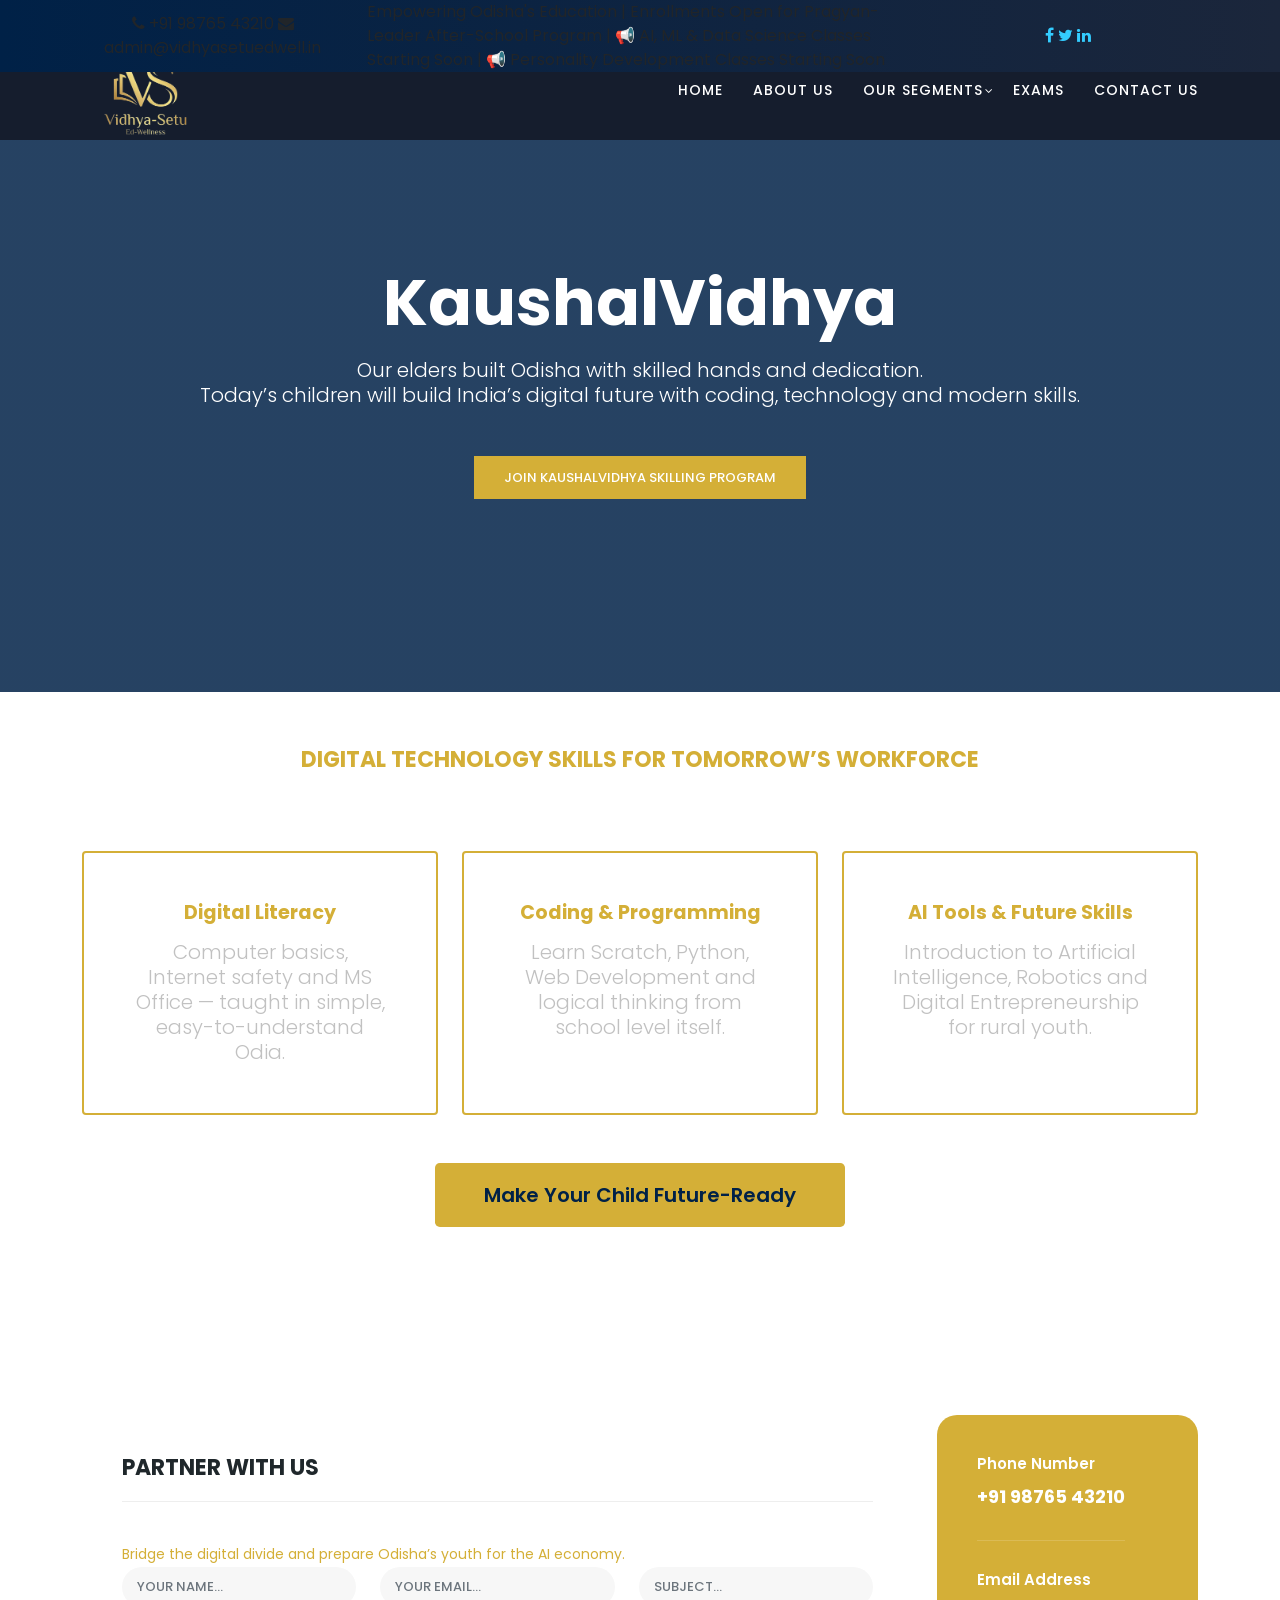
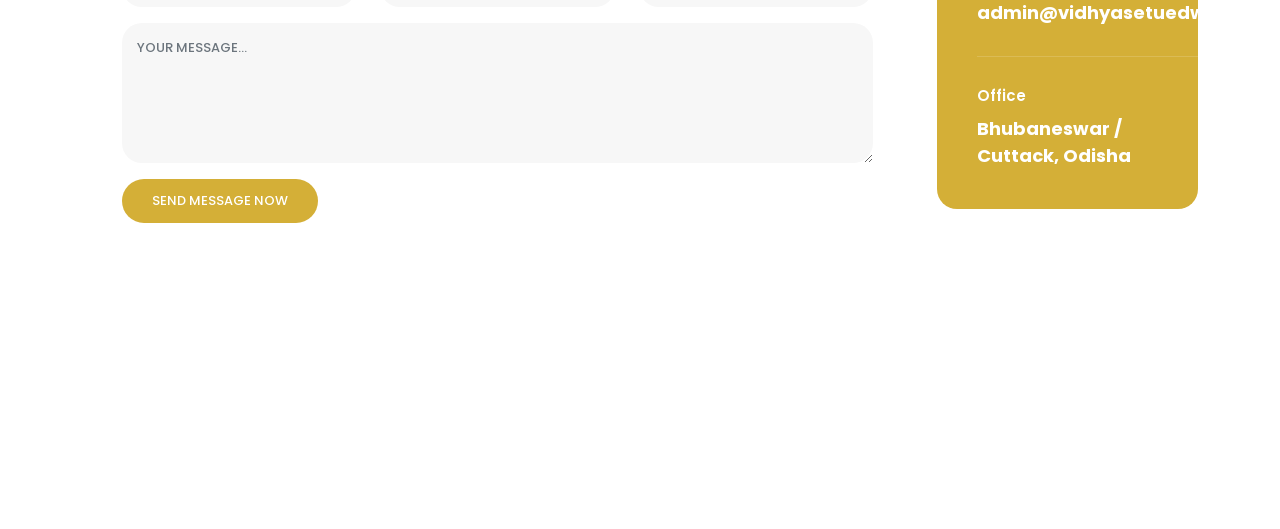
==== vidya-setu/kaushalVidhya.html @ 54aad802 "screens added" ====
<!DOCTYPE html>
<html lang="en">
<head>
  <meta charset="utf-8">
  <meta name="viewport" content="width=device-width, initial-scale=1, shrink-to-fit=no">
  <title>KaushalVidhya | Vidya-Setu Ed Wellness</title>
  <link href="https://fonts.googleapis.com/css?family=Poppins:100,200,300,400,500,600,700,800,900" rel="stylesheet">
  <link href="vendor/bootstrap/css/bootstrap.min.css" rel="stylesheet">
  <link rel="stylesheet" href="assets/css/fontawesome.css">
  <link rel="stylesheet" href="assets/css/templatemo-edu-meeting.css">
  <link rel="stylesheet" href="assets/css/owl.css">

  <style>
    :root {
      --navy: #002147;
      --gold: #D4AF37;
    }
    .sub-header {
      background: linear-gradient(90deg, var(--navy), #1b263b);
    }
    .main-button-red, .button-red {
      background: var(--gold) !important;
      color: var(--navy) !important;
      font-weight: 600;
    }
    .main-button-red:hover {
      background: #b8972e !important;
    }
    .golden-header {
      color: var(--gold) !important;
      font-weight: 700;
    }
    .hero {
      background: linear-gradient(rgba(0,33,71,0.85), rgba(0,33,71,0.85)), 
                  url('https://images.unsplash.com/photo-1516321318423-f06f85e504b3') center/cover no-repeat;
      height: 620px;
      display: flex;
      align-items: center;
    }
    .card {
      transition: all 0.4s ease;
      border: 2px solid var(--gold);
    }
    .card:hover {
      transform: translateY(-12px);
      box-shadow: 0 15px 35px rgba(212, 175, 55, 0.25);
    }
  </style>
</head>
<body>

  <!-- Sub Header -->
  <div class="sub-header">
    <div class="top-header">
      <div class="container">
        <div class="row align-items-center">
          <div class="col-lg-3 col-12 text-center contact-info">
            <span><i class="fa fa-phone"></i> +91 98765 43210</span>
            <span><i class="fa fa-envelope"></i> admin@vidhyasetuedwell.in</span>
          </div>
          <div class="col-lg-6 ticker-area">
            <div class="news-ticker">
              <div class="ticker-track">
                <span>Empowering Odisha's Education | Enrollments Open for Pragyan-Leader After-School Program | 📢 AI, ML & Data Science Classes Starting Soon | 📢 Personality Development Classes Starting Soon</span>
              </div>
            </div>
          </div>
          <div class="col-lg-3 col-sm-12 text-center social-icons">
            <a href="#"><i class="fa fa-facebook"></i></a>
            <a href="#"><i class="fa fa-twitter"></i></a>
            <a href="#"><i class="fa fa-linkedin"></i></a>
          </div>
        </div>
      </div>
    </div>
  </div>

  <!-- Header -->
  <header class="header-area header-sticky">
    <div class="container">
      <div class="row">
        <div class="col-12">
          <nav class="main-nav">
            <a href="index.html" class="logo">
              <img src="assets/images/logo/logo-Photoroom.png" alt="Vidya-Setu" style="height:80px; margin-top:10px;">
            </a>
            <ul class="nav">
              <li class="scroll-to-section"><a href="index.html">Home</a></li>
              <li><a href="about.html">About Us</a></li>
              <li class="has-sub">
                <a href="javascript:void(0)">Our Segments</a>
                <ul class="sub-menu">
                  <li><a href="pragyanvidhya.html">PragyanVidhya</a></li>
                  <li><a href="rudravidhya.html">RudraVidhya</a></li>
                  <li><a href="kaushalvidhya.html">KaushalVidhya</a></li>
                </ul>
              </li>
              <li><a href="exams.html">Exams</a></li>
              <li class="scroll-to-section"><a href="#contact">Contact Us</a></li>
            </ul>
            <a class='menu-trigger'><span>Menu</span></a>
          </nav>
        </div>
      </div>
    </div>
  </header>

  <!-- Hero Section -->
  <section class="hero">
    <div class="container">
      <div class="row">
        <div class="col-lg-12 text-center">
          <h1 class="text-white fw-bolder display-3 mb-3">KaushalVidhya</h1>
          <p class="text-white lead" style="max-width:900px; margin:auto;">
            Our elders built Odisha with skilled hands and dedication.<br>
            Today’s children will build India’s digital future with coding, technology and modern skills.
          </p>
          <div class="main-button-red mt-5 d-inline-block">
            <a href="#contact">Join KaushalVidhya Skilling Program</a>
          </div>
        </div>
      </div>
    </div>
  </section>

  <!-- Content Section -->
  <section class="py-5">
    <div class="container">
      <div class="section-heading text-center mb-5">
        <h2 class="golden-header">Digital Technology Skills for Tomorrow’s Workforce</h2>
      </div>

      <div class="row g-4">
        <div class="col-md-4">
          <div class="card h-100 p-5 text-center">
            <h4 class="golden-header mb-3">Digital Literacy</h4>
            <p class="lead">Computer basics, Internet safety and MS Office — taught in simple, easy-to-understand Odia.</p>
          </div>
        </div>
        <div class="col-md-4">
          <div class="card h-100 p-5 text-center">
            <h4 class="golden-header mb-3">Coding & Programming</h4>
            <p class="lead">Learn Scratch, Python, Web Development and logical thinking from school level itself.</p>
          </div>
        </div>
        <div class="col-md-4">
          <div class="card h-100 p-5 text-center">
            <h4 class="golden-header mb-3">AI Tools & Future Skills</h4>
            <p class="lead">Introduction to Artificial Intelligence, Robotics and Digital Entrepreneurship for rural youth.</p>
          </div>
        </div>
      </div>

      <div class="text-center mt-5">
        <a href="#contact" class="main-button-red btn btn-lg px-5 py-3">Make Your Child Future-Ready</a>
      </div>
    </div>
  </section>

  <!-- Contact Section -->
  <section class="contact-us" id="contact">
    <div class="container">
      <div class="row">
        <div class="col-lg-9 align-self-center">
          <form id="contact" action="https://formspree.io/f/YOUR_FORM_ID" method="POST">
            <h2>Partner With Us</h2>
            <p style="color: #D4AF37;">Bridge the digital divide and prepare Odisha’s youth for the AI economy.</p>
            <div class="row">
              <div class="col-lg-4"><input name="name" type="text" placeholder="YOUR NAME..." required class="form-control mb-3"></div>
              <div class="col-lg-4"><input name="email" type="email" placeholder="YOUR EMAIL..." required class="form-control mb-3"></div>
              <div class="col-lg-4"><input name="subject" type="text" placeholder="SUBJECT..." required class="form-control mb-3"></div>
              <div class="col-lg-12"><textarea name="message" placeholder="YOUR MESSAGE..." required class="form-control mb-3" rows="5"></textarea></div>
              <div class="col-lg-12"><button type="submit" class="button">SEND MESSAGE NOW</button></div>
            </div>
          </form>
        </div>
        <div class="col-lg-3">
          <div class="right-info">
            <ul>
              <li><h6>Phone Number</h6><span>+91 98765 43210</span></li>
              <li><h6>Email Address</h6><span>admin@vidhyasetuedwell.in</span></li>
              <li><h6>Office</h6><span>Bhubaneswar / Cuttack, Odisha</span></li>
            </ul>
          </div>
        </div>
      </div>
    </div>
    <div class="footer">
      <p>Copyright © 2025 Vidhya-Setu Ed-Wellness Pvt. Ltd. All Rights Reserved.</p>
    </div>
  </section>

</body>
</html>
---- vidya-setu/assets/css/templatemo-edu-meeting.css ----
/*

TemplateMo 569 Edu Meeting

https://templatemo.com/tm-569-edu-meeting

*/

/* ---------------------------------------------
Table of contents
------------------------------------------------
01. font & reset css
02. reset
03. global styles
04. header
05. banner
06. features
07. testimonials
08. contact
09. footer
10. preloader
11. search
12. portfolio

--------------------------------------------- */
/* 
---------------------------------------------
font & reset css
--------------------------------------------- 
*/
@import url("https://fonts.googleapis.com/css?family=Poppins:100,200,300,400,500,600,700,800,900");

/* 
---------------------------------------------
reset
--------------------------------------------- 
*/
html,
body,
div,
span,
applet,
object,
iframe,
h1,
h2,
h3,
h4,
h5,
h6,
p,
blockquote,
div pre,
a,
abbr,
acronym,
address,
big,
cite,
code,
del,
dfn,
em,
font,
img,
ins,
kbd,
q,
s,
samp,
small,
strike,
strong,
sub,
sup,
tt,
var,
b,
u,
i,
center,
dl,
dt,
dd,
ol,
ul,
li,
figure,
header,
nav,
section,
article,
aside,
footer,
figcaption {
  margin: 0;
  padding: 0;
  border: 0;
  outline: 0;
}

.clearfix:after {
  content: ".";
  display: block;
  clear: both;
  visibility: hidden;
  line-height: 0;
  height: 0;
}

.clearfix {
  display: inline-block;
}

html[xmlns] .clearfix {
  display: block;
}

* html .clearfix {
  height: 1%;
}

ul,
li {
  padding: 0;
  margin: 0;
  list-style: none;
}

header,
nav,
section,
article,
aside,
footer,
hgroup {
  display: block;
}

* {
  box-sizing: border-box;
}

html,
body {
  font-family: 'Poppins', sans-serif;
  font-weight: 400;
  background-color: #fff;
  font-size: 16px;
  -ms-text-size-adjust: 100%;
  -webkit-font-smoothing: antialiased;
  -moz-osx-font-smoothing: grayscale;
}

a {
  text-decoration: none !important;
  color: #3CF;
}

a:hover {
  color: #FC3;
}

h1,
h2,
h3,
h4,
h5,
h6 {
  margin-top: 0px;
  margin-bottom: 0px;
}

ul {
  margin-bottom: 0px;
}

p {
  font-size: 14px;
  line-height: 25px;
  color: #c1c1c1;
}

img {
  width: 100%;
  overflow: hidden;
}

/* 
---------------------------------------------
global styles
--------------------------------------------- 
*/
html,
body {
  background: #fff;
  font-family: 'Poppins', sans-serif;
}

::selection {
  background: #f5a425;
  color: #fff;
}

::-moz-selection {
  background: #f5a425;
  color: #fff;
}

@media (max-width: 991px) {

  html,
  body {
    overflow-x: hidden;
  }

  .mobile-top-fix {
    margin-top: 30px;
    margin-bottom: 0px;
  }

  .mobile-bottom-fix {
    margin-bottom: 30px;
  }

  .mobile-bottom-fix-big {
    margin-bottom: 60px;
  }
}

.main-button-red a {
  font-size: 13px;
  color: #fff;
  background-color: #D4AF37;
  padding: 12px 30px;
  display: inline-block;
  border-radius: 22px;
  font-weight: 500;
  text-transform: uppercase;
  transition: all .3s;
}

.main-button-red a:hover {
  opacity: 0.9;
}

.button-red a {
  font-size: 10px;
  color: #fff;
  background-color: #D4AF37;
  padding: 5px 10px;
  display: inline-block;
  border-radius: 22px;
  font-weight: 300;
  text-transform: uppercase;
  transition: all .3s;
}

.button-red a:hover {
  opacity: 0.9;
}
.main-button-yellow a {
  font-size: 13px;
  color: #fff;
  background-color: #f5a425;
  padding: 12px 30px;
  display: inline-block;
  border-radius: 22px;
  font-weight: 500;
  text-transform: uppercase;
  transition: all .3s;
}

.main-button-yellow a:hover {
  opacity: 0.9;
}

.section-heading h2 {
  line-height: 40px;
  margin-top: 0px;
  margin-bottom: 50px;
  padding-bottom: 20px;
  border-bottom: 1px solid rgba(250, 250, 250, 0.15);
  font-size: 22px;
  font-weight: 700;
  text-transform: uppercase;
  color: #fff;
}


/* 
---------------------------------------------
header
--------------------------------------------- 
*/

.sub-header {
  background-color: #1f272b;
  position: relative;
  z-index: 1111;
}

.sub-header .left-content p {
  color: #fff;
  padding: 8px 0px;
  font-size: 13px;
}

.sub-header .right-icons {
  text-align: right;
  padding: 8px 0px;
}

.sub-header .right-icons ul li {
  display: inline-block;
  margin-left: 15px;
}

.sub-header .right-icons ul li a {
  color: #fff;
  font-size: 14px;
  transition: all .3s;
}

.sub-header .right-icons ul li a:hover {
  color: #f5a425;
}

.sub-header .left-content p em {
  font-style: normal;
  color: #f5a425;
}

.background-header {
  background-color: #0c0a22d7 !important;
  height: 80px !important;
  position: fixed !important;
  top: 0 !important;
  left: 0;
  right: 0;
  box-shadow: 0px 0px 10px rgba(0, 0, 0, 0.15) !important;
}

.background-header .main-nav .nav li a {
  color: #1e1e1e !important;
}

.background-header .logo,
.background-header .main-nav .nav li a {
  color: #ffffff !important;
}

.background-header .main-nav .nav li:hover a {
  color: #fb5849 !important;
}

.background-header .nav li a.active {
  color: #fb5849 !important;
}

.header-area {
  background-color: rgba(16, 16, 26, 0.726);
  position: absolute;
  top: 40px;
  left: 0;
  right: 0;
  z-index: 100;
  -webkit-transition: all .5s ease 0s;
  -moz-transition: all .5s ease 0s;
  -o-transition: all .5s ease 0s;
  transition: all .5s ease 0s;
}

.header-area .main-nav {
  min-height: 80px;
  background: transparent;
}

.header-area .main-nav .logo {
  line-height: 100px;
  color: #fff;
  font-size: 28px;
  font-weight: 700;
  text-transform: uppercase;
  letter-spacing: 2px;
  float: left;
  -webkit-transition: all 0.3s ease 0s;
  -moz-transition: all 0.3s ease 0s;
  -o-transition: all 0.3s ease 0s;
  transition: all 0.3s ease 0s;
}

.background-header .main-nav .logo {
  line-height: 75px;
}

.background-header .nav {
  margin-top: 20px !important;
}

.header-area .main-nav .nav {
  float: right;
  margin-top: 30px;
  margin-right: 0px;
  background-color: transparent;
  -webkit-transition: all 0.3s ease 0s;
  -moz-transition: all 0.3s ease 0s;
  -o-transition: all 0.3s ease 0s;
  transition: all 0.3s ease 0s;
  position: relative;
  z-index: 999;
}

.header-area .main-nav .nav li {
  padding-left: 15px;
  padding-right: 15px;
}

.header-area .main-nav .nav li:last-child {
  padding-right: 0px;
}

.header-area .main-nav .nav li a {
  display: block;
  font-weight: 500;
  font-size: 14px;
  text-transform: uppercase;
  color: #fff;
  -webkit-transition: all 0.3s ease 0s;
  -moz-transition: all 0.3s ease 0s;
  -o-transition: all 0.3s ease 0s;
  transition: all 0.3s ease 0s;
  height: 40px;
  line-height: 40px;
  border: transparent;
  letter-spacing: 1px;
}

.header-area .main-nav .nav li:hover a,
.header-area .main-nav .nav li a.active {
  color: #f5a425 !important;
}

.background-header .main-nav .nav li:hover a,
.background-header .main-nav .nav li a.active {
  color: #f5a425 !important;
  opacity: 1;
}

.header-area .main-nav .nav li.has-sub {
  position: relative;
  padding-right: 15px;
}

.header-area .main-nav .nav li.has-sub:after {
  font-family: FontAwesome;
  content: "\f107";
  font-size: 12px;
  color: #fff;
  position: absolute;
  right: 5px;
  top: 12px;
}

.background-header .main-nav .nav li.has-sub:after {
  color: #1e1e1e;
}

.header-area .main-nav .nav li.has-sub ul.sub-menu {
  position: absolute;
  width: 200px;
  box-shadow: 0 2px 28px 0 rgba(0, 0, 0, 0.06);
  overflow: hidden;
  top: 40px;
  opacity: 0;
  transition: all .3s;
  transform: translateY(+2em);
  visibility: hidden;
  z-index: -1;
}

.header-area .main-nav .nav li.has-sub ul.sub-menu li {
  margin-left: 0px;
  padding-left: 0px;
  padding-right: 0px;
}

.header-area .main-nav .nav li.has-sub ul.sub-menu li a {
  opacity: 1;
  display: block;
  background: #f7f7f7;
  color: #2a2a2a !important;
  padding-left: 20px;
  height: 40px;
  line-height: 40px;
  -webkit-transition: all 0.3s ease 0s;
  -moz-transition: all 0.3s ease 0s;
  -o-transition: all 0.3s ease 0s;
  transition: all 0.3s ease 0s;
  position: relative;
  font-size: 13px;
  font-weight: 400;
  border-bottom: 1px solid #eee;
}

.header-area .main-nav .nav li.has-sub ul li a:hover {
  background: #fff;
  color: #f5a425 !important;
  padding-left: 25px;
}

.header-area .main-nav .nav li.has-sub ul li a:hover:before {
  width: 3px;
}

.header-area .main-nav .nav li.has-sub:hover ul.sub-menu {
  visibility: visible;
  opacity: 1;
  z-index: 1;
  transform: translateY(0%);
  transition-delay: 0s, 0s, 0.3s;
}

.header-area .main-nav .menu-trigger {
  cursor: pointer;
  display: block;
  position: absolute;
  top: 50px;
  width: 32px;
  height: 40px;
  text-indent: -9999em;
  z-index: 99;
  right: 40px;
  display: none;
}

.background-header .main-nav .menu-trigger {
  top: 23px;
}

/* Hamburger lines */
.header-area .main-nav .menu-trigger span,
.header-area .main-nav .menu-trigger span:before,
.header-area .main-nav .menu-trigger span:after {
  transition: all 0.4s;
  background-color: #ffffff;
  /* WHITE */
  display: block;
  position: absolute;
  width: 30px;
  height: 2px;
  left: 0;
}

.background-header .main-nav .menu-trigger span,
.background-header .main-nav .menu-trigger span:before,
.background-header .main-nav .menu-trigger span:after {
  background-color: #ffffff;
  /* WHITE */
}

.header-area .main-nav .menu-trigger span:before,
.header-area .main-nav .menu-trigger span:after {
  transition: all 0.4s;
  background-color: #ffffff;
  /* WHITE */
  display: block;
  position: absolute;
  width: 75%;
  height: 2px;
  left: 0;
}

.background-header .main-nav .menu-trigger span:before,
.background-header .main-nav .menu-trigger span:after {
  background-color: #ffffff;
  /* WHITE */
}

.header-area .main-nav .menu-trigger span:before,
.header-area .main-nav .menu-trigger span:after {
  content: "";
}

.header-area .main-nav .menu-trigger span {
  top: 16px;
}

.header-area .main-nav .menu-trigger span:before {
  transform-origin: 33% 100%;
  top: -10px;
  z-index: 10;
}

.header-area .main-nav .menu-trigger span:after {
  transform-origin: 33% 0;
  top: 10px;
}

/* Active (X icon) */
.header-area .main-nav .menu-trigger.active span,
.header-area .main-nav .menu-trigger.active span:before,
.header-area .main-nav .menu-trigger.active span:after {
  background-color: transparent;
  width: 100%;
}

.header-area .main-nav .menu-trigger.active span:before {
  transform: translateY(6px) translateX(1px) rotate(45deg);
  background-color: #ffffff;
  /* WHITE */
}

.background-header .main-nav .menu-trigger.active span:before {
  background-color: #ffffff;
}

.header-area .main-nav .menu-trigger.active span:after {
  transform: translateY(-6px) translateX(1px) rotate(-45deg);
  background-color: #ffffff;
  /* WHITE */
}

.background-header .main-nav .menu-trigger.active span:after {
  background-color: #ffffff;
}

/* .header-area.header-sticky {
  min-height: 80px;
} */

.header-area .nav {
  margin-top: 30px;
}

.header-area.header-sticky .nav li a.active {
  color: #f5a425;
}

@media (max-width: 1200px) {
  .header-area .main-nav .nav li {
    padding-left: 7px;
    padding-right: 7px;
  }

  .header-area .main-nav:before {
    display: none;
  }
}

@media (max-width: 767px) {
  .header-area{
    background-color: #1e2030bd!important;
    /*  */
  }
  .header-area .main-nav .logo {
    color: #ffffff;
  }

  .header-area.header-sticky .nav li a:hover,
  .header-area.header-sticky .nav li a.active {
    color: #f5a425 !important;
    opacity: 1;
  }

  .header-area.header-sticky .nav li.search-icon a {
    width: 100%;
  }

  .header-area {
    background-color: #f7f7f7;
    padding: 0px 15px;
    height: 100px;
    box-shadow: none;
    text-align: center;
  }

  .header-area .container {
    padding: 0px;
  }

  .header-area .logo {
    margin-left: 30px;
  }

  .header-area .menu-trigger {
    display: block !important;
  }

  .header-area .main-nav {
    overflow: hidden;
  }

  .header-area .main-nav .nav {
    float: none;
    width: 100%;
    display: none;
    -webkit-transition: all 0s ease 0s;
    -moz-transition: all 0s ease 0s;
    -o-transition: all 0s ease 0s;
    transition: all 0s ease 0s;
    margin-left: 0px;
  }

  .header-area .main-nav .nav li:first-child {
    border-top: 1px solid #eee;
  }

  .header-area.header-sticky .nav {
    margin-top: 100px !important;
  }

  .header-area .main-nav .nav li {
    width: 100%;
    background: #fff;
    border-bottom: 1px solid #eee;
    padding-left: 0px !important;
    padding-right: 0px !important;
  }

  .header-area .main-nav .nav li a {
    height: 50px !important;
    line-height: 50px !important;
    padding: 0px !important;
    border: none !important;
    background: #f7f7f7 !important;
    color: #191a20 !important;
  }

  .header-area .main-nav .nav li a:hover {
    background: #eee !important;
    color: #f5a425 !important;
  }

  .header-area .main-nav .nav li.has-sub ul.sub-menu {
    position: relative;
    visibility: inherit;
    opacity: 1;
    z-index: 1;
    transform: translateY(0%);
    top: 0px;
    width: 100%;
    box-shadow: none;
    height: 0px;
    transition: all 0s;
  }

  .header-area .main-nav .nav li.submenu ul li a {
    font-size: 12px;
    font-weight: 400;
  }

  .header-area .main-nav .nav li.submenu ul li a:hover:before {
    width: 0px;
  }

  .header-area .main-nav .nav li.has-sub ul.sub-menu {
    height: auto;
  }

  .header-area .main-nav .nav li.has-sub:after {
    color: #3B566E;
    right: 30px;
    font-size: 14px;
    top: 15px;
  }

  .header-area .main-nav .nav li.submenu:hover ul,
  .header-area .main-nav .nav li.submenu:focus ul {
    height: 0px;
  }
}

@media (min-width: 767px) {
  .header-area .main-nav .nav {
    display: flex !important;
  }
}


/* 
---------------------------------------------
banner
--------------------------------------------- 
*/

.main-banner {
  position: relative;
  max-height: 100%;
  overflow: hidden;
  margin-bottom: -7px;
}

#bg-video {
  min-width: 100%;
  min-height: 100vh;
  max-width: 100%;
  max-height: 100vh;
  object-fit: cover;
  z-index: -1;
}

#bg-video::-webkit-media-controls {
  display: none !important;
}

.video-overlay {
  position: absolute;
  background-color: rgba(17, 29, 41, 0.562);
  top: 0;
  left: 0;
  bottom: 0;
  right: 0;
  width: 100%;
}

.main-banner .caption {
  position: absolute;
  top: 50%;
  transform: translateY(-50%);
}

.main-banner .caption h6 {
  margin-top: 0px;
  font-size: 15px;
  text-transform: uppercase;
  font-weight: 600;
  color: #fff;
  letter-spacing: 1px;
}

.main-banner .caption h2 {
  margin-top: 20px;
  margin-bottom: 20px;
  font-size: 36px;
  text-transform: uppercase;
  font-weight: 800;
  color: #fff;
  letter-spacing: 1px;
}

.main-banner .caption h2 em {
  font-style: normal;
  color: #f5a425;
  font-weight: 900;
}

.main-banner .caption p {
  color: #fff;
  font-size: 14px;
  max-width: 570px;
}

.main-banner .caption .main-button-red {
  margin-top: 30px;
}

@media screen and (max-width: 767px) {

  .main-banner .caption h6 {
    font-weight: 500;
  }

  .main-banner .caption h2 {
    font-size: 36px;
  }

}


/*
---------------------------------------------
services
---------------------------------------------
*/

.services {
  margin-top: -135px;
  position: absolute;
  width: 100%;
}

.services .item {
  background-image: url(../images/service-item-bg.jpg);
  background-repeat: no-repeat;
  background-size: cover;
  background-position: center center;
  border-radius: 20px;
  text-align: center;
  color: #fff;
  padding: 40px;
}

.services .item .icon {
  max-width: 60px;
  margin: 0 auto;
}

.services .item h4 {
  margin-top: 25px;
  margin-bottom: 15px;
  font-size: 18px;
  font-weight: 600;
}

.services .item p {
  color: #fff;
  font-size: 13px;
}

.services .owl-nav {
  display: inline-block !important;
  text-align: center;
  position: absolute;
  width: 100%;
  top: 50%;
  transform: translateY(-25px);
}

.services .owl-nav .owl-prev {
  margin-right: 10px;
  outline: none;
  position: absolute;
  left: -80px;
}

.services .owl-nav .owl-prev span,
.services .owl-nav .owl-next span {
  opacity: 0;
}

.services .owl-nav .owl-prev:before {
  display: inline-block;
  font-family: 'FontAwesome';
  color: #1e1e1e;
  font-size: 25px;
  font-weight: 700;
  content: '\f104';
  background-color: #fff;
  width: 50px;
  height: 50px;
  border-radius: 50%;
  line-height: 50px;
}

.services .owl-nav .owl-prev {
  opacity: 1;
  transition: all .5s;
}

.services .owl-nav .owl-prev:hover {
  opacity: 0.9;
}

.services .owl-nav .owl-next {
  opacity: 1;
  transition: all .5s;
}

.services .owl-nav .owl-next:hover {
  opacity: 0.9;
}

.services .owl-nav .owl-next {
  margin-left: 10px;
  outline: none;
  position: absolute;
  right: -85px;
}

.services .owl-nav .owl-next:before {
  display: inline-block;
  font-family: 'FontAwesome';
  color: #1e1e1e;
  font-size: 25px;
  font-weight: 700;
  content: '\f105';
  background-color: #fff;
  width: 50px;
  height: 50px;
  border-radius: 50%;
  line-height: 50px;
}


/*
---------------------------------------------
upcoming meetings
---------------------------------------------
*/

section.upcoming-meetings {
  background-image: url(../images/meetings-bg.jpg);
  background-position: center center;
  background-attachment: fixed;
  background-repeat: no-repeat;
  background-size: cover;
  padding-top: 230px;
  padding-bottom: 110px;
}

section.upcoming-meetings .section-heading {
  text-align: center;
}

section.upcoming-meetings .categories {
  background-color: #fff;
  border-radius: 20px;
  padding: 40px;
  margin-right: 45px;
}

section.upcoming-meetings .categories h4 {
  font-size: 18px;
  font-weight: 600;
  color: #1f272b;
  margin-bottom: 30px;
  padding-bottom: 20px;
  border-bottom: 1px solid #eee;
}

section.upcoming-meetings .categories ul li {
  display: inline-block;
  margin-bottom: 15px;
}

section.upcoming-meetings .categories ul li a {
  font-size: 15px;
  color: #1f272b;
  font-weight: 500;
  transition: all .3s;
}

section.upcoming-meetings .categories ul li a:hover {
  color: #D4AF37;
}

section.upcoming-meetings .categories .main-button-red {
  border-top: 1px solid #eee;
  padding-top: 30px;
  margin-top: 15px;
}

section.upcoming-meetings .categories .main-button-red a {
  width: 100%;
  text-align: center;
}

.meeting-item {
  margin-bottom: 30px;
}

.meeting-item .thumb {
  position: relative;
}

.meeting-item .thumb img {
  border-top-right-radius: 20px;
  border-top-left-radius: 20px;
}

.meeting-item .thumb .price {
  position: absolute;
  left: 20px;
  top: 20px;
}

.meeting-item .thumb .price span {
  font-size: 16px;
  color: #1f272b;
  font-weight: 600;
  background-color: rgba(250, 250, 250, 0.9);
  padding: 7px 12px;
  border-radius: 10px;
}

.meeting-item .down-content {
  background-color: #fff;
  padding: 30px;
  border-bottom-right-radius: 20px;
  border-bottom-left-radius: 20px;
}

.meeting-item .down-content .date {
  float: left;
  text-align: center;
  display: inline-block;
  margin-right: 20px;
}

.meeting-item .down-content .date h6 {
  font-size: 13px;
  text-transform: uppercase;
  font-weight: 600;
  color: #D4AF37;
}

.meeting-item .down-content .date span {
  display: block;
  color: #1f272b;
  font-size: 22px;
  margin-top: 7px;
}

.meeting-item .down-content h4 {
  font-size: 18px;
  color: #1f272b;
  font-weight: 600;
  display: inline-block;
  margin-bottom: 15px;
}

.meeting-item .down-content p {
  margin-left: 50px;
  color: #1f272b;
  font-size: 14px;
}



/*
---------------------------------------------
apply now
---------------------------------------------
*/

section.apply-now {
  background-image: url(../images/apply-bg.jpg);
  background-position: center center;
  background-attachment: fixed;
  background-repeat: no-repeat;
  background-size: cover;
  padding: 140px 0px;
}

section.apply-now .item {
  background-color: rgba(250, 250, 250, 0.15);
  padding: 40px;
  margin-bottom: 30px;
}

section.apply-now .item h3 {
  color: #fff;
  text-transform: uppercase;
  font-size: 24px;
  font-weight: 700;
  margin-bottom: 20px;
}

section.apply-now .item p {
  color: #fff;
  margin-bottom: 20px;
}

.accordions {
  border-radius: 20px;
  padding: 40px;
  background-color: #fff;
  margin-left: 45px;
}

.accordions .accordion {
  border-bottom: 1px solid #eee;
}

.accordions .last-accordion {
  border-bottom: none;
}

.accordion-head {
  padding: 20px;
  font-size: 18px;
  font-weight: 700;
  color: #1f272b;
  cursor: pointer;
  transition: color 200ms ease-in-out;
  border-bottom: 1px solid #fff;
}

@media screen and (min-width: 768px) {
  .accordion-head {
    padding: 1rem;
    font-size: 1.2rem;
  }
}

.accordion-head .icon {
  float: right;
  transition: transform 200ms ease-in-out;
}

.accordion-head.is-open {
  color: #f5a425;
  border-bottom: none;
}

.accordion-head.is-open .icon {
  transform: rotate(45deg);
}

.accordion-body {
  overflow: hidden;
  height: 0;
  transition: height 300ms ease-in-out;
  border-bottom: 1px solid #fff;
}

.accordion-body>.content {
  padding: 20px;
  padding-top: 0;
}


/* 
---------------------------------------------
courses
--------------------------------------------- 
*/

section.our-courses {
  background-image: url(../images/meetings-bg.jpg);
  background-position: center center;
  background-attachment: fixed;
  background-repeat: no-repeat;
  background-size: cover;
  padding-top: 140px;
  padding-bottom: 130px;
}

.our-courses .item .down-content {
  background-color: #fff;
}

.our-courses .item .down-content h4 {
  padding: 25px;
  font-size: 18px;
  color: #1f272b;
  text-align: center;
  border-bottom: 1px solid #eee;
}

.our-courses .item .down-content .info {
  padding: 25px;
}

.our-courses .item .down-content .info ul li {
  display: inline-block;
  margin-right: 1px;
}

.our-courses .item .down-content .info ul li i {
  color: #f5a425;
  font-size: 14px;
}

.our-courses .item .down-content .info span {
  color: #D4AF37;
  font-size: 15px;
  font-weight: 600;
  text-align: right;
  display: inline-block;
  width: 100%;
}

.our-courses .owl-nav {
  text-align: center;
  position: absolute;
  width: 100%;
  top: 50%;
  transform: translateY(-45px);
}

.our-courses .owl-dots {
  display: inline-block;
  text-align: center;
  width: 100%;
  margin-top: 40px;
}

.our-courses .owl-dots .owl-dot {
  transition: all .5s;
  width: 7px;
  height: 7px;
  background-color: #fff;
  margin: 0px 5px;
  border-radius: 50%;
  outline: none;
}

.our-courses .owl-dots .active {
  width: 24px;
  height: 8px;
  border-radius: 4px;
}

.our-courses .owl-nav .owl-prev {
  margin-right: 10px;
  outline: none;
  position: absolute;
  left: -80px;
}

.our-courses .owl-nav .owl-prev span,
.our-courses .owl-nav .owl-next span {
  opacity: 0;
}

.our-courses .owl-nav .owl-prev:before {
  display: inline-block;
  font-family: 'FontAwesome';
  color: #1e1e1e;
  font-size: 25px;
  font-weight: 700;
  content: '\f104';
  background-color: #fff;
  width: 50px;
  height: 50px;
  border-radius: 50%;
  line-height: 50px;
}

.our-courses .owl-nav .owl-prev {
  opacity: 1;
  transition: all .5s;
}

.our-courses .owl-nav .owl-prev:hover {
  opacity: 0.9;
}

.our-courses .owl-nav .owl-next {
  opacity: 1;
  transition: all .5s;
}

.our-courses .owl-nav .owl-next:hover {
  opacity: 0.9;
}

.our-courses .owl-nav .owl-next {
  margin-left: 10px;
  outline: none;
  position: absolute;
  right: -85px;
}

.our-courses .owl-nav .owl-next:before {
  display: inline-block;
  font-family: 'FontAwesome';
  color: #1e1e1e;
  font-size: 25px;
  font-weight: 700;
  content: '\f105';
  background-color: #fff;
  width: 50px;
  height: 50px;
  border-radius: 50%;
  line-height: 50px;
}


/*
---------------------------------------------
our facts
---------------------------------------------
*/

section.our-facts {
  background-image: url(../images/facts-bg.jpg);
  background-position: center center;
  background-attachment: fixed;
  background-repeat: no-repeat;
  background-size: cover;
  padding: 140px 0px 125px 0px;
}

section.our-facts h2 {
  font-size: 38px;
  color: #fff;
  line-height: 50px;
  font-weight: 700;
  letter-spacing: 0.5px;
  margin-bottom: 50px;
}

.count-area-content {
  text-align: center;
  background-color: rgba(250, 250, 250, 0.15);
  border-radius: 20px;
  padding: 25px 30px 35px 30px;
  margin: 15px 0px;
}

.percentage .count-digit:after {
  content: '%';
  margin-left: 3px;
}

.count-digit {
  margin: 5px 0px;
  color: #0e1722b2;
  font-weight: 700;
  font-size: 36px;
}

.count-title {
  font-size: 18px;
  font-weight: 500;
  color: #fff;
  letter-spacing: 0.5px;
}

.new-students {
  margin-top: 45px;
}

section.our-facts .video {
  text-align: center;
  margin-left: 70px;
  background-image: url(../images/logo/logo.jpeg);
  background-repeat: no-repeat;
  background-position: center center;
  background-size: cover;
  border-radius: 20px;
}

section.our-facts .video img {
  padding: 170px 0px;
  max-width: 56px;
}


/* 
---------------------------------------------
contact us
--------------------------------------------- 
*/

section.contact-us {
  background-image: url(../images/meetings-bg.jpg);
  background-position: center center;
  background-attachment: fixed;
  background-repeat: no-repeat;
  background-size: cover;
  padding: 140px 0px 0px 0px;
}

section.contact-us #contact {
  background-color: #fff;
  border-radius: 20px;
  padding: 40px;
}

section.contact-us #contact h2 {
  text-transform: uppercase;
  color: #1f272b;
  border-bottom: 1px solid #eee;
  margin-bottom: 40px;
  padding-bottom: 20px;
  font-size: 22px;
  font-weight: 700;
}

section.contact-us #contact input {
  width: 100%;
  height: 40px;
  border-radius: 20px;
  background-color: #f7f7f7;
  outline: none;
  border: none;
  box-shadow: none;
  font-size: 13px;
  font-weight: 500;
  color: #7a7a7a;
  padding: 0px 15px;
  margin-bottom: 30px;
}

section.contact-us #contact textarea {
  width: 100%;
  min-height: 140px;
  max-height: 180px;
  border-radius: 20px;
  background-color: #f7f7f7;
  outline: none;
  border: none;
  box-shadow: none;
  font-size: 13px;
  font-weight: 500;
  color: #7a7a7a;
  padding: 15px;
  margin-bottom: 30px;
}

section.contact-us #contact button {
  font-size: 13px;
  color: #fff;
  background-color: #D4AF37;
  padding: 12px 30px;
  display: inline-block;
  border-radius: 22px;
  font-weight: 500;
  text-transform: uppercase;
  transition: all .3s;
  border: none;
  outline: none;
}

section.contact-us #contact button:hover {
  opacity: 0.9;
}

section.contact-us .right-info {
  background-color: #D4AF37;
  border-radius: 20px;
  padding: 40px;
}

section.contact-us .right-info ul li {
  display: inline-block;
  border-bottom: 1px solid rgba(250, 250, 250, 0.15);
  margin-bottom: 30px;
  padding-bottom: 30px;
}

section.contact-us .right-info ul li:last-child {
  margin-bottom: 0;
  padding-bottom: 0;
  border-bottom: none;
}

section.contact-us .right-info ul li h6 {
  color: #fff;
  font-size: 15px;
  font-weight: 600;
  margin-bottom: 10px;
}

section.contact-us .right-info ul li span {
  display: block;
  font-size: 18px;
  color: #fff;
  font-weight: 700;
}

.footer {
  text-align: center;
  margin-top: 140px;
  border-top: 1px solid rgba(250, 250, 250, 0.15);
  padding: 50px 0px;
}

.footer p {
  text-transform: uppercase;
  font-size: 14px;
  color: #fff;
}

.footer p a {
  color: #f5a425;
}


/*
---------------------------------------------
heading page
---------------------------------------------
*/

section.heading-page {
  background-image: url(../images/heading-bg.jpg);
  background-position: center center;
  background-repeat: no-repeat;
  background-size: cover;
  padding-top: 230px;
  padding-bottom: 110px;
  text-align: center;
}

section.heading-page h6 {
  margin-top: 0px;
  font-size: 15px;
  text-transform: uppercase;
  font-weight: 600;
  color: #fff;
  letter-spacing: 1px;
}

section.heading-page h2 {
  margin-top: 20px;
  margin-bottom: 20px;
  font-size: 36px;
  text-transform: uppercase;
  font-weight: 800;
  color: #fff;
  letter-spacing: 1px;
}


/*
---------------------------------------------
upcoming meetings page
---------------------------------------------
*/

section.meetings-page {
  background-image: url(../images/meetings-page-bg.jpg);
  background-position: center center;
  background-attachment: fixed;
  background-repeat: no-repeat;
  background-size: cover;
  padding-top: 140px;
  padding-bottom: 0px;
}

section.meetings-page .filters {
  text-align: center;
  margin-bottom: 60px;
}

section.meetings-page .filters li {
  font-size: 13px;
  color: #D4AF37;
  background-color: #fff;
  padding: 11px 30px;
  display: inline-block;
  border-radius: 22px;
  font-weight: 600;
  text-transform: uppercase;
  transition: all .3s;
  cursor: pointer;
  margin: 0px 3px;
}

section.meetings-page .filters ul li.active,
section.meetings-page .filters ul li:hover {
  background-color: #D4AF37;
  color: #fff;
}

section.meetings-page .pagination {
  text-align: center;
  width: 100%;
  margin-top: 30px;
  display: inline-block;
}

section.meetings-page .pagination ul li {
  display: inline-block;
}

section.meetings-page .pagination ul li a {
  width: 40px;
  height: 40px;
  background-color: #fff;
  border-radius: 10px;
  color: #1f272b;
  display: inline-block;
  text-align: center;
  line-height: 40px;
  font-weight: 600;
  font-size: 15px;
  transition: all .3s;
}

section.meetings-page .main-button-red {
  text-align: center;
}

section.meetings-page .main-button-red a {
  padding: 12px 60px;
  text-align: center;
  margin-top: 30px;
}

section.meetings-page .pagination ul li.active a,
section.meetings-page .pagination ul li a:hover {
  background-color: #D4AF37;
  color: #fff;
}

.meeting-single-item .thumb {
  position: relative;
}

.meeting-single-item .thumb img {
  border-top-right-radius: 20px;
  border-top-left-radius: 20px;
}

.meeting-single-item .thumb .price {
  position: absolute;
  left: 20px;
  top: 20px;
}

.meeting-single-item .thumb .price span {
  font-size: 16px;
  color: #1f272b;
  font-weight: 600;
  background-color: rgba(250, 250, 250, 0.9);
  padding: 7px 12px;
  border-radius: 10px;
}

.meeting-single-item .down-content {
  background-color: #fff;
  padding: 40px;
  border-bottom-right-radius: 20px;
  border-bottom-left-radius: 20px;
}

.meeting-single-item .thumb .date {
  position: absolute;
  background-color: rgba(250, 250, 250, 0.9);
  width: 80px;
  height: 80px;
  text-align: center;
  padding: 15px 0px;
  border-radius: 10px;
  right: 20px;
  top: 20px;
}

.meeting-single-item .thumb .date h6 {
  font-size: 13px;
  text-transform: uppercase;
  font-weight: 600;
  color: #D4AF37;
}

.meeting-single-item .thumb .date span {
  display: block;
  color: #1f272b;
  font-size: 22px;
  margin-top: 7px;
}

.meeting-single-item .down-content h4 {
  font-size: 22px;
  color: #1f272b;
  font-weight: 600;
  display: inline-block;
  margin-bottom: 15px;
}

.meeting-single-item .down-content h5 {
  font-size: 18px;
  color: #1f272b;
  font-weight: 700;
  display: inline-block;
  margin-bottom: 15px;
}

.meeting-single-item .down-content p {
  color: #1f272b;
  font-size: 14px;
}

.meeting-single-item .down-content p.description {
  margin-top: 40px;
  padding-top: 40px;
  border-top: 1px solid #eee;
  margin-bottom: 40px;
  padding-bottom: 40px;
  border-bottom: 1px solid #eee;
}

.meeting-single-item .down-content .share {
  margin-top: 40px;
  padding-top: 40px;
  border-top: 1px solid #eee;
}

.meeting-single-item .down-content .share h5 {
  float: left;
  margin-right: 10px;
  margin-bottom: 0px;
}

.meeting-single-item .down-content .share ul li {
  display: inline;
}

.meeting-single-item .down-content .share ul li a {
  font-size: 14px;
  color: #1f272b;
  transition: all .3s;
}

.meeting-single-item .down-content .share ul li a:hover {
  color: #f5a425;
}

/* Meeting item column */
.templatemo-item-col {
  width: 31%;
}

@media (max-width: 992px) {
  .templatemo-item-col {
    width: 45%;
  }
}

@media (max-width: 767px) {
  .templatemo-item-col {
    width: 100%;
  }
}

/* 
---------------------------------------------
responsive
--------------------------------------------- 
*/

@media (max-width: 1300px) {
  .services .owl-nav .owl-next {
    right: -30px;
  }

  .services .owl-nav .owl-prev {
    left: -25px;
  }

  .our-courses .owl-nav .owl-next {
    right: -30px;
  }

  .our-courses .owl-nav .owl-prev {
    left: -25px;
  }
}

@media (max-width: 1200px) {
  .services .owl-nav .owl-next {
    right: -70px;
  }

  .services .owl-nav .owl-prev {
    left: -65px;
  }

  .our-courses .owl-nav .owl-next {
    right: -70px;
  }

  .our-courses .owl-nav .owl-prev {
    left: -65px;
  }
}

@media (max-width: 1085px) {
  .services .owl-nav .owl-next {
    right: -30px;
  }

  .services .owl-nav .owl-prev {
    left: -25px;
  }

  .our-courses .owl-nav .owl-next {
    right: -30px;
  }

  .our-courses .owl-nav .owl-prev {
    left: -25px;
  }
}

@media (max-width: 1005px) {
  .services .owl-nav .owl-next {
    display: none;
  }

  .services .owl-nav .owl-prev {
    display: none;
  }

  .our-courses .owl-nav .owl-next {
    display: none;
  }

  .our-courses .owl-nav .owl-prev {
    display: none;
  }
}

@media (max-width: 992px) {

  .main-banner .caption {
    top: 60%;
  }

  .main-banner .caption h2 {
    margin-top: 10px;
    margin-bottom: 10px;
    font-size: 22px;
  }

  .main-banner .caption .main-button-red {
    margin-top: 15px;
  }

  .services {
    margin-top: 60px;
  }

  section.upcoming-meetings {
    padding-top: 400px;
  }

  section.upcoming-meetings .categories {
    margin-right: 0px;
    margin-bottom: 30px;
  }

  .accordions {
    margin-left: 0px;
  }

  .new-students {
    margin-top: 15px;
  }

  section.our-facts .video {
    margin-left: 0px;
    margin-top: 15px;
  }

  section.contact-us #contact {
    margin-bottom: 30px;
  }

}

@media (max-width: 767px) {

  .sub-header .left-content p {
    display: none;
  }

  .sub-header .right-icons {
    text-align: center;
  }

  .main-nav .nav .sub-menu {
    display: none;
  }

  .header-area .main-nav .nav li ul.sub-menu li a {
    color: #1f272b;
  }

}

.golden-border{
  border: 1px solid #f5a425!important;
  padding: 10px;
  margin: 15px;
  background-color: transparent!important;
}

.golden-header{
  color: #f5a425;
  font-weight: bold;
  font-size: larger;
}
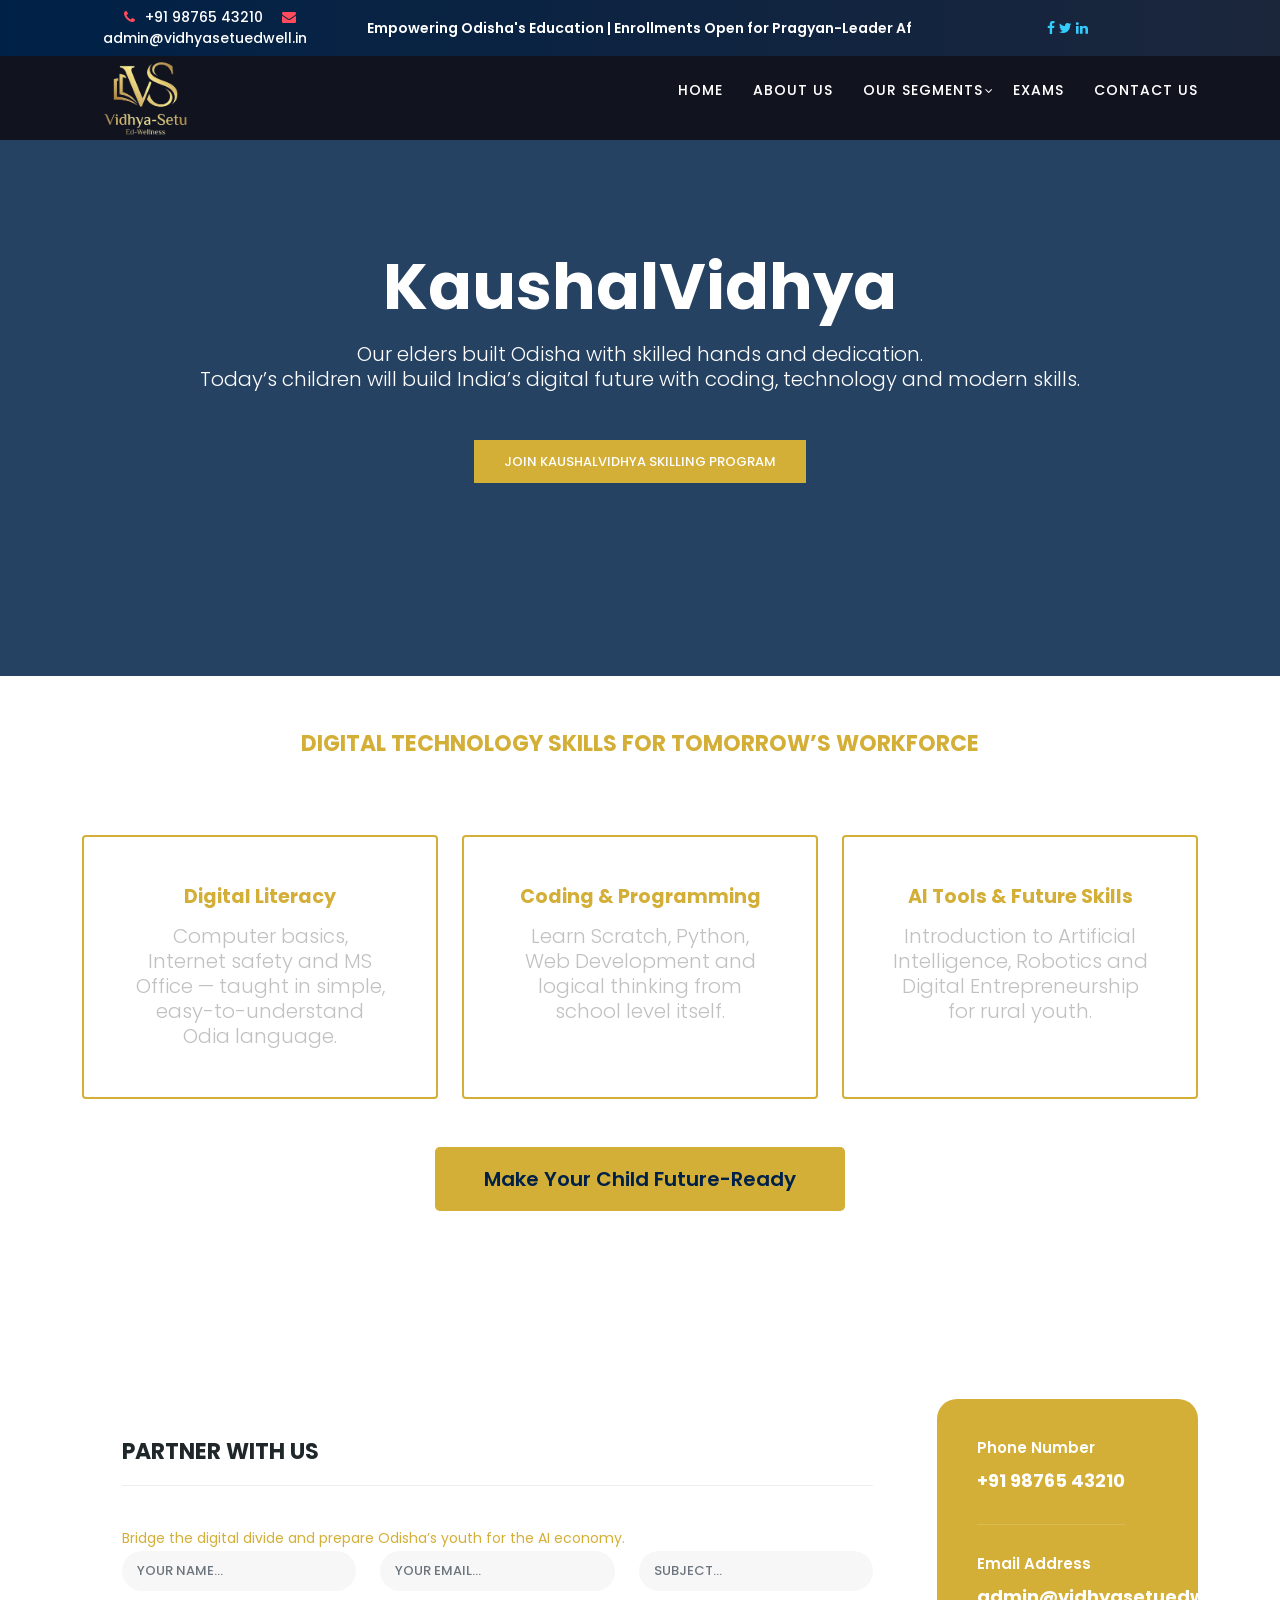
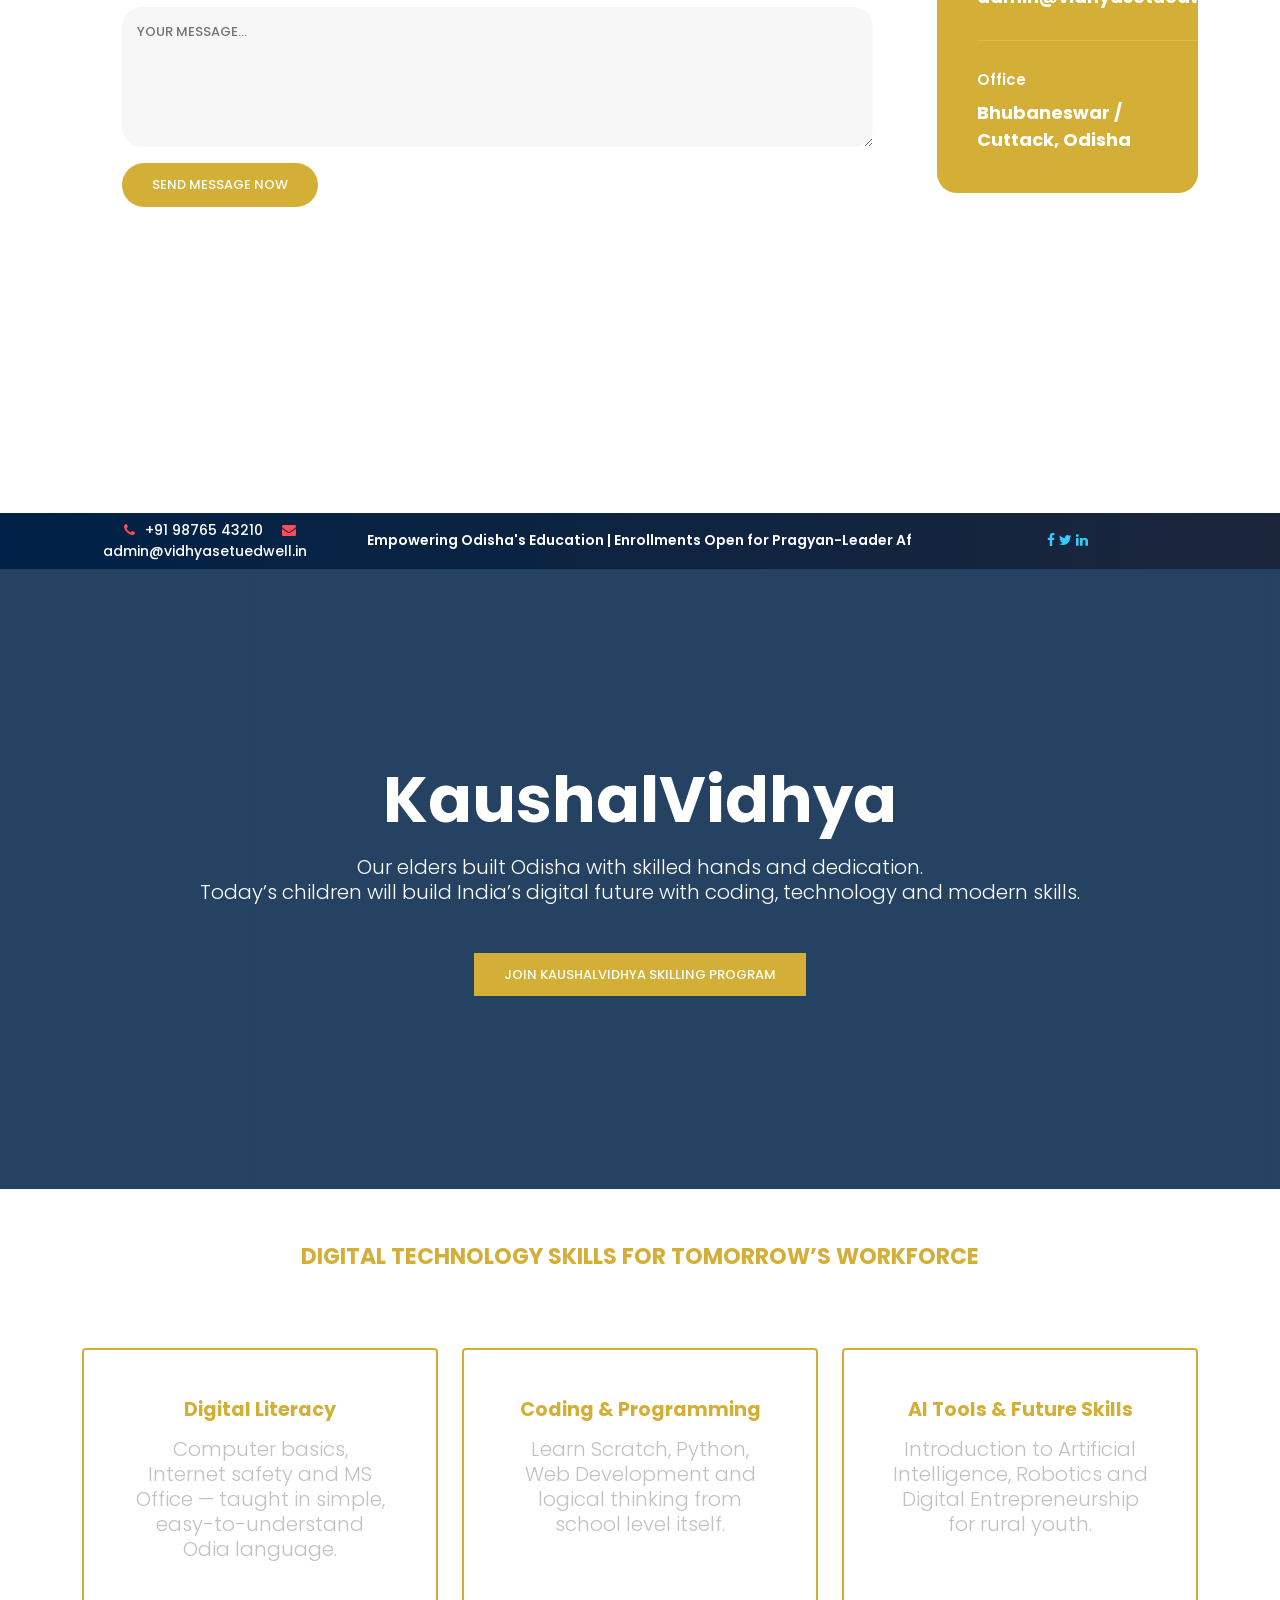
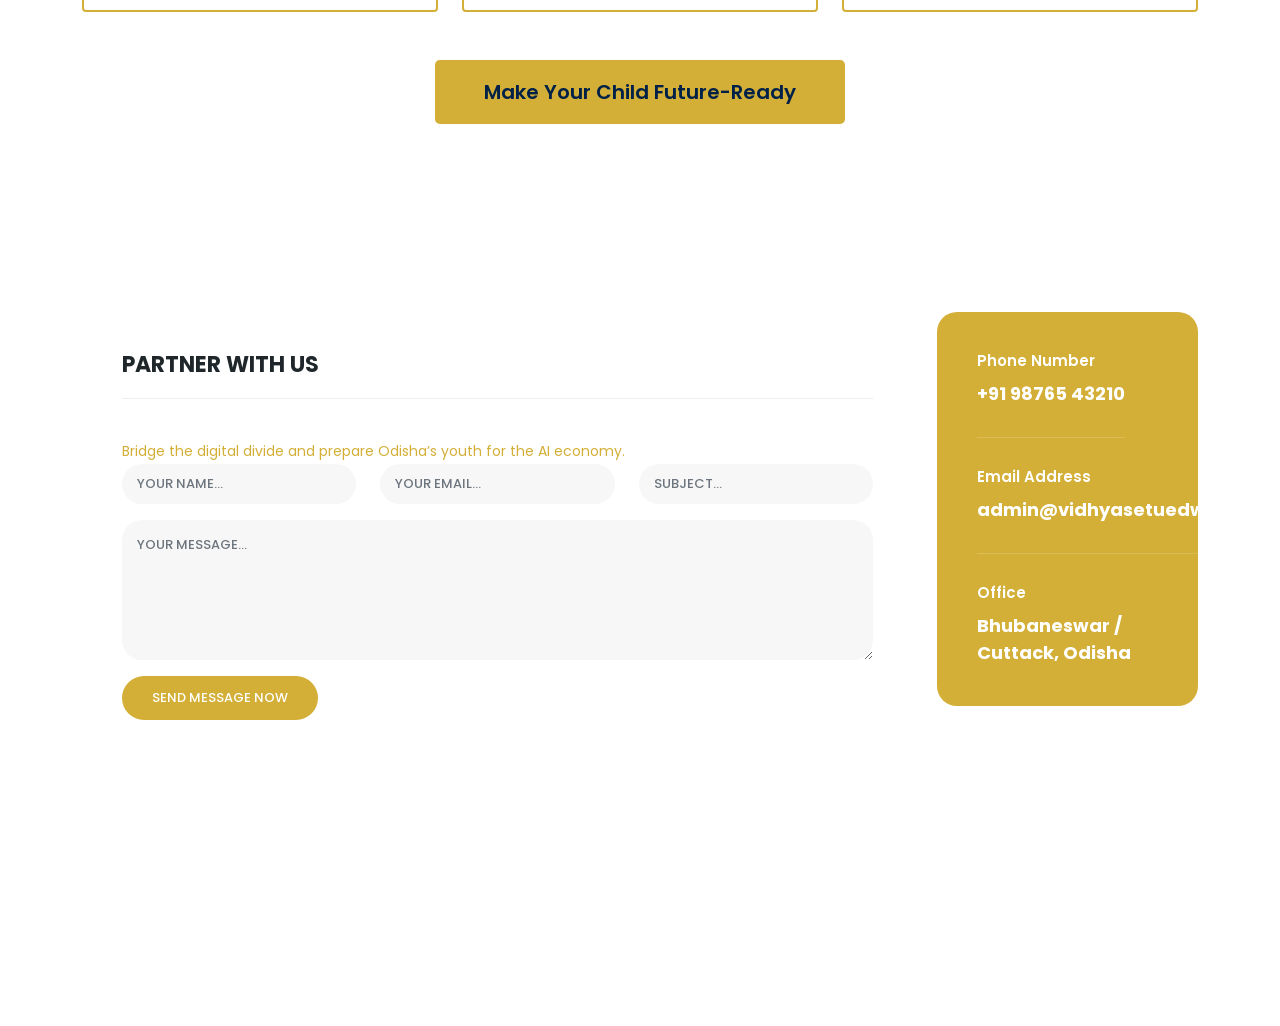
==== commit 612a09ea: "all new updates" ====
--- a/vidya-setu/kaushalVidhya.html
+++ b/vidya-setu/kaushalVidhya.html
@@ -15,9 +15,49 @@
       --navy: #002147;
       --gold: #D4AF37;
     }
+
+    /* Sub Header Fix */
     .sub-header {
       background: linear-gradient(90deg, var(--navy), #1b263b);
-    }
+      padding: 7px 0;
+    }
+    .top-header {
+      color: #fff;
+      font-size: 14px;
+    }
+    .contact-info span {
+      margin-right: 20px;
+      font-weight: 500;
+    }
+    .contact-info i {
+      color: var(--gold);
+      margin-right: 8px;
+    }
+
+    /* Ticker Fix */
+    .news-ticker {
+      overflow: hidden;
+      position: relative;
+    }
+    .ticker-track {
+      display: inline-flex;
+      white-space: nowrap;
+      animation: tickerMove 25s linear infinite;
+    }
+    .ticker-track span {
+      margin-right: 80px;
+      font-weight: 600;
+      color: #fff;
+    }
+    .news-ticker:hover .ticker-track {
+      animation-play-state: paused;
+    }
+    @keyframes tickerMove {
+      0% { transform: translateX(100%); }
+      100% { transform: translateX(-100%); }
+    }
+
+    /* Page Styling */
     .main-button-red, .button-red {
       background: var(--gold) !important;
       color: var(--navy) !important;
@@ -49,7 +89,7 @@
 </head>
 <body>
 
-  <!-- Sub Header -->
+  <!-- ==================== SUB HEADER (Fixed & Visible) ==================== -->
   <div class="sub-header">
     <div class="top-header">
       <div class="container">
@@ -61,7 +101,8 @@
           <div class="col-lg-6 ticker-area">
             <div class="news-ticker">
               <div class="ticker-track">
-                <span>Empowering Odisha's Education | Enrollments Open for Pragyan-Leader After-School Program | 📢 AI, ML & Data Science Classes Starting Soon | 📢 Personality Development Classes Starting Soon</span>
+                <span>Empowering Odisha's Education | Enrollments Open for Pragyan-Leader After-School Program | 📢 Classes on AI, ML & Data Science to start soon | 📢 Practical Classes on Personality Development to start soon</span>
+                <span>Empowering Odisha's Education | Enrollments Open for Pragyan-Leader After-School Program | 📢 Classes on AI, ML & Data Science to start soon | 📢 Practical Classes on Personality Development to start soon</span>
               </div>
             </div>
           </div>
@@ -105,7 +146,7 @@
     </div>
   </header>
 
-  <!-- Hero Section -->
+  <!-- Hero -->
   <section class="hero">
     <div class="container">
       <div class="row">
@@ -123,7 +164,7 @@
     </div>
   </section>
 
-  <!-- Content Section -->
+  <!-- Content -->
   <section class="py-5">
     <div class="container">
       <div class="section-heading text-center mb-5">
@@ -134,7 +175,7 @@
         <div class="col-md-4">
           <div class="card h-100 p-5 text-center">
             <h4 class="golden-header mb-3">Digital Literacy</h4>
-            <p class="lead">Computer basics, Internet safety and MS Office — taught in simple, easy-to-understand Odia.</p>
+            <p class="lead">Computer basics, Internet safety and MS Office — taught in simple, easy-to-understand Odia language.</p>
           </div>
         </div>
         <div class="col-md-4">
@@ -191,4 +232,270 @@
   </section>
 
 </body>
+</html>
+
+
+
+
+
+
+
+
+
+
+
+
+
+
+
+
+
+
+
+
+
+
+
+
+
+
+<!DOCTYPE html>
+<html lang="en">
+<head>
+  <meta charset="utf-8">
+  <meta name="viewport" content="width=device-width, initial-scale=1, shrink-to-fit=no">
+  <title>KaushalVidhya | Vidya-Setu Ed Wellness</title>
+  <link href="https://fonts.googleapis.com/css?family=Poppins:100,200,300,400,500,600,700,800,900" rel="stylesheet">
+  <link href="vendor/bootstrap/css/bootstrap.min.css" rel="stylesheet">
+  <link rel="stylesheet" href="assets/css/fontawesome.css">
+  <link rel="stylesheet" href="assets/css/templatemo-edu-meeting.css">
+  <link rel="stylesheet" href="assets/css/owl.css">
+
+  <style>
+    :root {
+      --navy: #002147;
+      --gold: #D4AF37;
+    }
+    .sub-header {
+      background: linear-gradient(90deg, var(--navy), #1b263b);
+    }
+    .main-button-red, .button-red {
+      background: var(--gold) !important;
+      color: var(--navy) !important;
+      font-weight: 600;
+    }
+    .main-button-red:hover {
+      background: #b8972e !important;
+    }
+    .golden-header {
+      color: var(--gold) !important;
+      font-weight: 700;
+    }
+    .hero {
+      background: linear-gradient(rgba(0,33,71,0.85), rgba(0,33,71,0.85)), 
+                  url('https://images.unsplash.com/photo-1516321318423-f06f85e504b3') center/cover no-repeat;
+      height: 620px;
+      display: flex;
+      align-items: center;
+    }
+    .card {
+      transition: all 0.4s ease;
+      border: 2px solid var(--gold);
+    }
+    .card:hover {
+      transform: translateY(-12px);
+      box-shadow: 0 15px 35px rgba(212, 175, 55, 0.25);
+    }
+        /* CONTACT */
+
+    .contact-info span {
+      margin-right: 15px;
+      animation: slideLeft 1s ease;
+    }
+
+    .contact-info i {
+      color: #ff4b5c;
+      margin-right: 6px;
+    }
+
+
+    /* Ticker Fix - Working Properly */
+    .news-ticker {
+      overflow: hidden;
+      position: relative;
+    }
+    .ticker-track {
+      display: inline-flex;
+      white-space: nowrap;
+      animation: tickerMove 45s linear infinite;
+    }
+    .ticker-track span {
+      margin-right: 80px;
+      font-weight: 600;
+      color: #fff;
+    }
+    .news-ticker:hover .ticker-track {
+      animation-play-state: paused;
+    }
+    @keyframes tickerMove {
+      0% { transform: translateX(100%); }
+      100% { transform: translateX(-100%); }
+    }
+  </style>
+</head>
+<body>
+
+  <!-- Sub Header (Now Visible & Working) -->
+  <div class="sub-header">
+    <div class="top-header">
+      <div class="container">
+        <div class="row align-items-center">
+          <div class="col-lg-3 col-12 text-center contact-info">
+            <span><i class="fa fa-phone"></i> +91 98765 43210</span>
+            <span><i class="fa fa-envelope"></i> admin@vidhyasetuedwell.in</span>
+          </div>
+          <div class="col-lg-6 ticker-area">
+            <div class="news-ticker">
+              <div class="ticker-track">
+                <span>Empowering Odisha's Education | Enrollments Open for Pragyan-Leader After-School Program | 📢 Classes on AI, ML & Data Science to start soon | 📢 Practical Classes on Personality Development to start soon</span>
+                <span>Empowering Odisha's Education | Enrollments Open for Pragyan-Leader After-School Program | 📢 Classes on AI, ML & Data Science to start soon | 📢 Practical Classes on Personality Development to start soon</span>
+              </div>
+            </div>
+          </div>
+          <div class="col-lg-3 col-sm-12 text-center social-icons">
+            <a href="#"><i class="fa fa-facebook"></i></a>
+            <a href="#"><i class="fa fa-twitter"></i></a>
+            <a href="#"><i class="fa fa-linkedin"></i></a>
+          </div>
+        </div>
+      </div>
+    </div>
+  </div>
+
+  <!-- Header -->
+  <header class="header-area header-sticky">
+    <div class="container">
+      <div class="row">
+        <div class="col-12">
+          <nav class="main-nav">
+            <a href="index.html" class="logo">
+              <img src="assets/images/logo/logo-Photoroom.png" alt="Vidya-Setu" style="height:80px; margin-top:10px;">
+            </a>
+            <ul class="nav">
+              <li class="scroll-to-section"><a href="index.html">Home</a></li>
+              <li><a href="about.html">About Us</a></li>
+              <li class="has-sub">
+                <a href="javascript:void(0)">Our Segments</a>
+                <ul class="sub-menu">
+                  <li><a href="pragyanvidhya.html">PragyanVidhya</a></li>
+                  <li><a href="rudravidhya.html">RudraVidhya</a></li>
+                  <li><a href="kaushalvidhya.html">KaushalVidhya</a></li>
+                </ul>
+              </li>
+              <li><a href="exams.html">Exams</a></li>
+              <li class="scroll-to-section"><a href="#contact">Contact Us</a></li>
+            </ul>
+            <a class='menu-trigger'><span>Menu</span></a>
+          </nav>
+        </div>
+      </div>
+    </div>
+  </header>
+
+  <!-- Hero Section -->
+  <section class="hero">
+    <div class="container">
+      <div class="row">
+        <div class="col-lg-12 text-center">
+          <h1 class="text-white fw-bolder display-3 mb-3">KaushalVidhya</h1>
+          <p class="text-white lead" style="max-width:900px; margin:auto;">
+            Our elders built Odisha with skilled hands and dedication.<br>
+            Today’s children will build India’s digital future with coding, technology and modern skills.
+          </p>
+          <div class="main-button-red mt-5 d-inline-block">
+            <a href="#contact">Join KaushalVidhya Skilling Program</a>
+          </div>
+        </div>
+      </div>
+    </div>
+  </section>
+
+  <!-- Main Content -->
+  <section class="py-5">
+    <div class="container">
+      <div class="section-heading text-center mb-5">
+        <h2 class="golden-header">Digital Technology Skills for Tomorrow’s Workforce</h2>
+      </div>
+
+      <div class="row g-4">
+        <div class="col-md-4">
+          <div class="card h-100 p-5 text-center">
+            <h4 class="golden-header mb-3">Digital Literacy</h4>
+            <p class="lead">Computer basics, Internet safety and MS Office — taught in simple, easy-to-understand Odia language.</p>
+          </div>
+        </div>
+        <div class="col-md-4">
+          <div class="card h-100 p-5 text-center">
+            <h4 class="golden-header mb-3">Coding & Programming</h4>
+            <p class="lead">Learn Scratch, Python, Web Development and logical thinking from school level itself.</p>
+          </div>
+        </div>
+        <div class="col-md-4">
+          <div class="card h-100 p-5 text-center">
+            <h4 class="golden-header mb-3">AI Tools & Future Skills</h4>
+            <p class="lead">Introduction to Artificial Intelligence, Robotics and Digital Entrepreneurship for rural youth.</p>
+          </div>
+        </div>
+      </div>
+
+      <div class="text-center mt-5">
+        <a href="#contact" class="main-button-red btn btn-lg px-5 py-3">Make Your Child Future-Ready</a>
+      </div>
+    </div>
+  </section>
+
+  <!-- Contact Section -->
+  <section class="contact-us" id="contact">
+    <div class="container">
+      <div class="row">
+        <div class="col-lg-9 align-self-center">
+          <form id="contact" action="https://formspree.io/f/YOUR_FORM_ID" method="POST">
+            <h2>Partner With Us</h2>
+            <p style="color: #D4AF37;">Bridge the digital divide and prepare Odisha’s youth for the AI economy.</p>
+            <div class="row">
+              <div class="col-lg-4">
+                <input name="name" type="text" placeholder="YOUR NAME..." required class="form-control mb-3">
+              </div>
+              <div class="col-lg-4">
+                <input name="email" type="email" placeholder="YOUR EMAIL..." required class="form-control mb-3">
+              </div>
+              <div class="col-lg-4">
+                <input name="subject" type="text" placeholder="SUBJECT..." required class="form-control mb-3">
+              </div>
+              <div class="col-lg-12">
+                <textarea name="message" placeholder="YOUR MESSAGE..." required class="form-control mb-3" rows="5"></textarea>
+              </div>
+              <div class="col-lg-12">
+                <button type="submit" class="button">SEND MESSAGE NOW</button>
+              </div>
+            </div>
+          </form>
+        </div>
+        <div class="col-lg-3">
+          <div class="right-info">
+            <ul>
+              <li><h6>Phone Number</h6><span>+91 98765 43210</span></li>
+              <li><h6>Email Address</h6><span>admin@vidhyasetuedwell.in</span></li>
+              <li><h6>Office</h6><span>Bhubaneswar / Cuttack, Odisha</span></li>
+            </ul>
+          </div>
+        </div>
+      </div>
+    </div>
+    <div class="footer">
+      <p>Copyright © 2025 Vidhya-Setu Ed-Wellness Pvt. Ltd. All Rights Reserved.</p>
+    </div>
+  </section>
+
+</body>
 </html>
--- a/vidya-setu/assets/css/templatemo-edu-meeting.css
+++ b/vidya-setu/assets/css/templatemo-edu-meeting.css
@@ -881,19 +881,21 @@
 }
 
 .services .item {
-  background-image: url(../images/service-item-bg.jpg);
+  background-image: url(../images/service-item-bg.png);
   background-repeat: no-repeat;
   background-size: cover;
   background-position: center center;
   border-radius: 20px;
   text-align: center;
   color: #fff;
-  padding: 40px;
+  padding: 20px 30px;
 }
 
 .services .item .icon {
   max-width: 60px;
   margin: 0 auto;
+  border-radius: 50%;
+  background: rgba(10, 31, 56, 0.9);
 }
 
 .services .item h4 {
@@ -901,11 +903,13 @@
   margin-bottom: 15px;
   font-size: 18px;
   font-weight: 600;
+  background: rgba(10, 31, 56, 0.7);
 }
 
 .services .item p {
   color: #fff;
   font-size: 13px;
+  background: rgba(10, 31, 56, 0.7);
 }
 
 .services .owl-nav {
@@ -1417,7 +1421,8 @@
 section.our-facts .video {
   text-align: center;
   margin-left: 70px;
-  background-image: url(../images/logo/logo.jpeg);
+  background: #0a1f38;
+  /* background-image: url(../images/logo/logo.jpeg); */
   background-repeat: no-repeat;
   background-position: center center;
   background-size: cover;
--- a/vidya-setu/assets/css/templatemo-edu-meeting.css
+++ b/vidya-setu/assets/css/templatemo-edu-meeting.css
@@ -881,19 +881,21 @@
 }
 
 .services .item {
-  background-image: url(../images/service-item-bg.jpg);
+  background-image: url(../images/service-item-bg.png);
   background-repeat: no-repeat;
   background-size: cover;
   background-position: center center;
   border-radius: 20px;
   text-align: center;
   color: #fff;
-  padding: 40px;
+  padding: 20px 30px;
 }
 
 .services .item .icon {
   max-width: 60px;
   margin: 0 auto;
+  border-radius: 50%;
+  background: rgba(10, 31, 56, 0.9);
 }
 
 .services .item h4 {
@@ -901,11 +903,13 @@
   margin-bottom: 15px;
   font-size: 18px;
   font-weight: 600;
+  background: rgba(10, 31, 56, 0.7);
 }
 
 .services .item p {
   color: #fff;
   font-size: 13px;
+  background: rgba(10, 31, 56, 0.7);
 }
 
 .services .owl-nav {
@@ -1417,7 +1421,8 @@
 section.our-facts .video {
   text-align: center;
   margin-left: 70px;
-  background-image: url(../images/logo/logo.jpeg);
+  background: #0a1f38;
+  /* background-image: url(../images/logo/logo.jpeg); */
   background-repeat: no-repeat;
   background-position: center center;
   background-size: cover;
